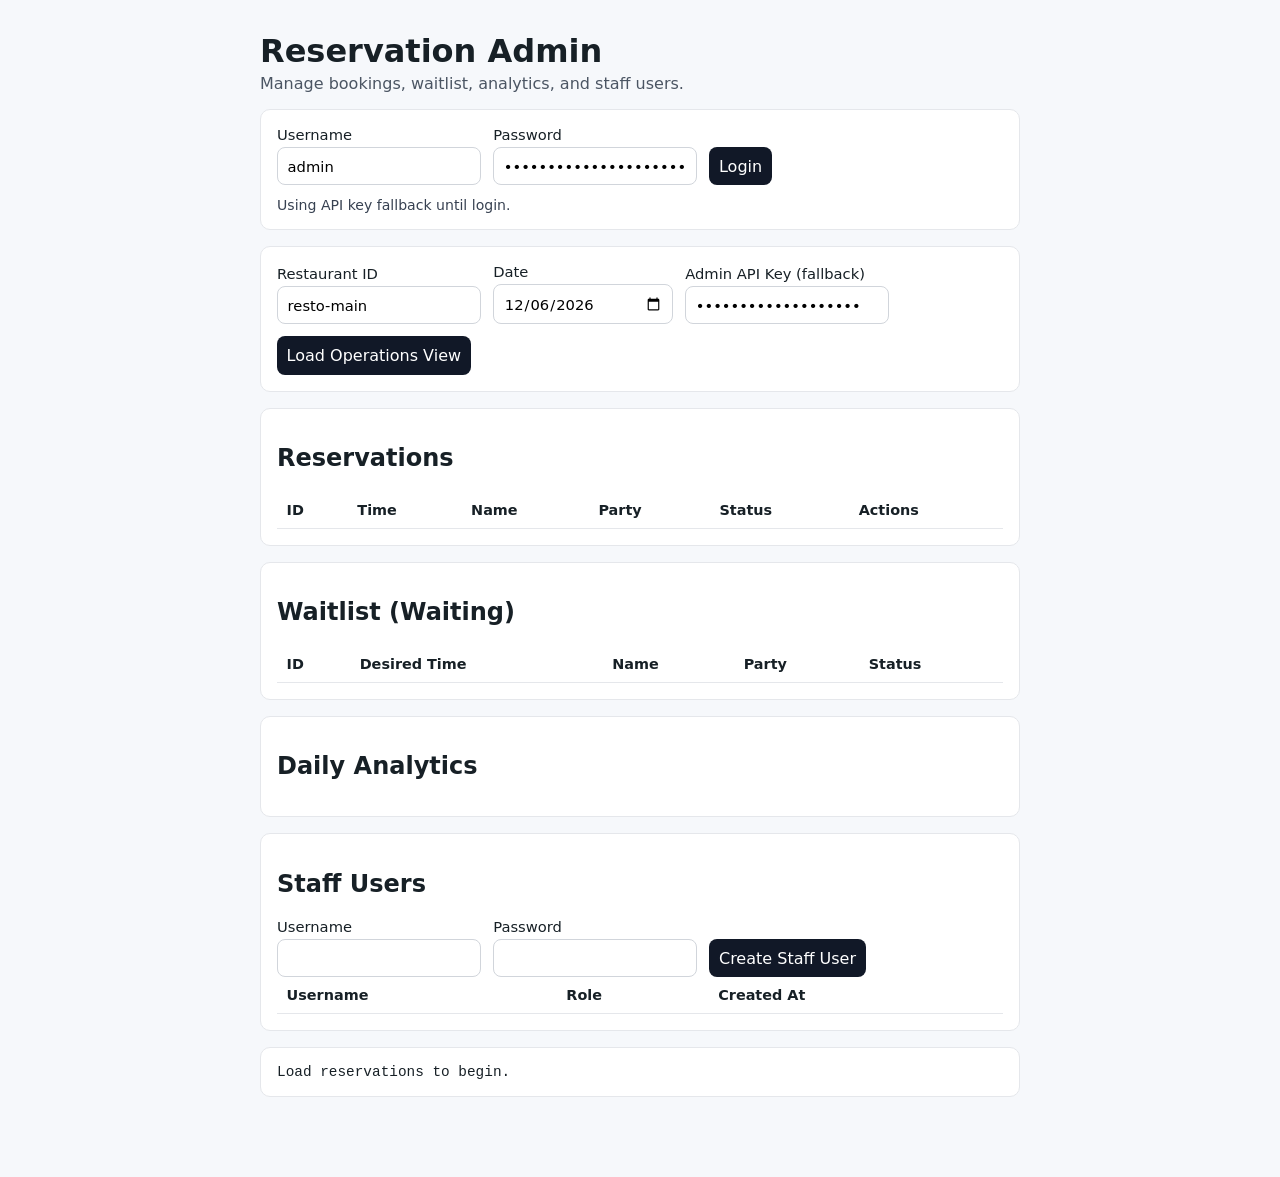
==== web/admin.html @ c88704f0 "Simplify to single admin role and keep core rollout functions" ====
<!doctype html>
<html lang="en">
  <head>
    <meta charset="UTF-8" />
    <meta name="viewport" content="width=device-width, initial-scale=1.0" />
    <title>Reservation Admin Dashboard</title>
    <link rel="stylesheet" href="/web/styles.css" />
  </head>
  <body>
    <main class="container">
      <h1>Reservation Admin</h1>
      <p class="subtitle">Manage bookings, waitlist, analytics, and staff users.</p>

      <form id="admin-login-form" class="card inline-form">
        <label>Username <input name="username" value="admin" required /></label>
        <label>Password <input name="password" type="password" value="change-me-admin-password" required /></label>
        <button type="submit">Login</button>
        <span id="auth-status" class="auth-status">Using API key fallback until login.</span>
      </form>

      <form id="admin-filter-form" class="card inline-form">
        <label>Restaurant ID <input name="restaurantId" value="resto-main" /></label>
        <label>Date <input name="date" type="date" /></label>
        <label>Admin API Key (fallback) <input name="adminKey" type="password" value="change-me-admin-key" /></label>
        <button type="submit">Load Operations View</button>
      </form>

      <section class="card">
        <h2>Reservations</h2>
        <table class="admin-table">
          <thead>
            <tr>
              <th>ID</th>
              <th>Time</th>
              <th>Name</th>
              <th>Party</th>
              <th>Status</th>
              <th>Actions</th>
            </tr>
          </thead>
          <tbody id="admin-table-body"></tbody>
        </table>
      </section>

      <section class="card">
        <h2>Waitlist (Waiting)</h2>
        <table class="admin-table">
          <thead>
            <tr>
              <th>ID</th>
              <th>Desired Time</th>
              <th>Name</th>
              <th>Party</th>
              <th>Status</th>
            </tr>
          </thead>
          <tbody id="waitlist-table-body"></tbody>
        </table>
      </section>

      <section class="card">
        <h2>Daily Analytics</h2>
        <div id="analytics-grid" class="analytics-grid"></div>
      </section>

      <section class="card" id="staff-management-section">
        <h2>Staff Users</h2>
        <form id="staff-create-form" class="inline-form">
          <label>Username <input name="username" required /></label>
          <label>Password <input name="password" type="password" required /></label>
          <button type="submit">Create Staff User</button>
        </form>
        <table class="admin-table">
          <thead>
            <tr>
              <th>Username</th>
              <th>Role</th>
              <th>Created At</th>
            </tr>
          </thead>
          <tbody id="staff-users-body"></tbody>
        </table>
      </section>

      <pre id="admin-result" class="card result">Load reservations to begin.</pre>
    </main>
    <script src="/web/admin.js"></script>
  </body>
</html>
---- web/styles.css ----
:root {
  font-family: Inter, system-ui, -apple-system, Segoe UI, Roboto, sans-serif;
  color: #172026;
  background: #f6f8fb;
}
body { margin: 0; }
.container { max-width: 760px; margin: 2rem auto; padding: 0 1rem 2rem; }
h1 { margin-bottom: 0.25rem; }
.subtitle { color: #4b5563; margin-top: 0; }
.card {
  background: #fff;
  border: 1px solid #e5e7eb;
  border-radius: 10px;
  padding: 1rem;
  margin-bottom: 1rem;
}
form { display: grid; gap: 0.75rem; }
label { display: grid; gap: 0.25rem; font-size: 0.92rem; }
input, textarea, button, select {
  font: inherit;
  padding: 0.6rem;
  border-radius: 8px;
  border: 1px solid #d1d5db;
}
button {
  cursor: pointer;
  background: #111827;
  color: white;
  border: none;
}
.slots { display: flex; flex-wrap: wrap; gap: 0.5rem; }
.slot-btn { background: #eef2ff; color: #1e3a8a; border: 1px solid #c7d2fe; }
.slot-btn.selected { background: #1d4ed8; color: #fff; border-color: #1d4ed8; }
.slot-btn:disabled { opacity: 0.4; cursor: not-allowed; }
.result { white-space: pre-wrap; font-size: 0.9rem; }

.inline-form {
  display: flex;
  flex-wrap: wrap;
  align-items: end;
  gap: 0.75rem;
}

.inline-form label {
  min-width: 180px;
}

.admin-table {
  width: 100%;
  border-collapse: collapse;
  font-size: 0.9rem;
}

.admin-table th,
.admin-table td {
  border-bottom: 1px solid #e5e7eb;
  text-align: left;
  padding: 0.6rem;
  vertical-align: top;
}

.admin-actions {
  display: flex;
  flex-wrap: wrap;
  gap: 0.35rem;
}

.status-badge {
  display: inline-block;
  padding: 0.2rem 0.45rem;
  border-radius: 999px;
  font-size: 0.78rem;
  text-transform: uppercase;
}

.status-pending { background: #fff7ed; color: #9a3412; }
.status-confirmed { background: #eff6ff; color: #1d4ed8; }
.status-seated { background: #ecfdf5; color: #047857; }
.status-completed { background: #f3f4f6; color: #374151; }
.status-cancelled, .status-no_show { background: #fef2f2; color: #b91c1c; }

.slot-unavailable { background: #fee2e2; color: #991b1b; border: 1px solid #fecaca; }
.status-waiting { background: #fef9c3; color: #854d0e; }

.analytics-grid { display: grid; grid-template-columns: repeat(auto-fit, minmax(150px, 1fr)); gap: 0.6rem; }
.analytics-card { border: 1px solid #e5e7eb; border-radius: 8px; padding: 0.7rem; background: #fafafa; display: grid; gap: 0.25rem; }
.analytics-card span { color: #4b5563; font-size: 0.82rem; }
.analytics-card strong { font-size: 1.1rem; }

.auth-status { color: #374151; font-size: 0.88rem; align-self: center; }

.hidden { display: none; }
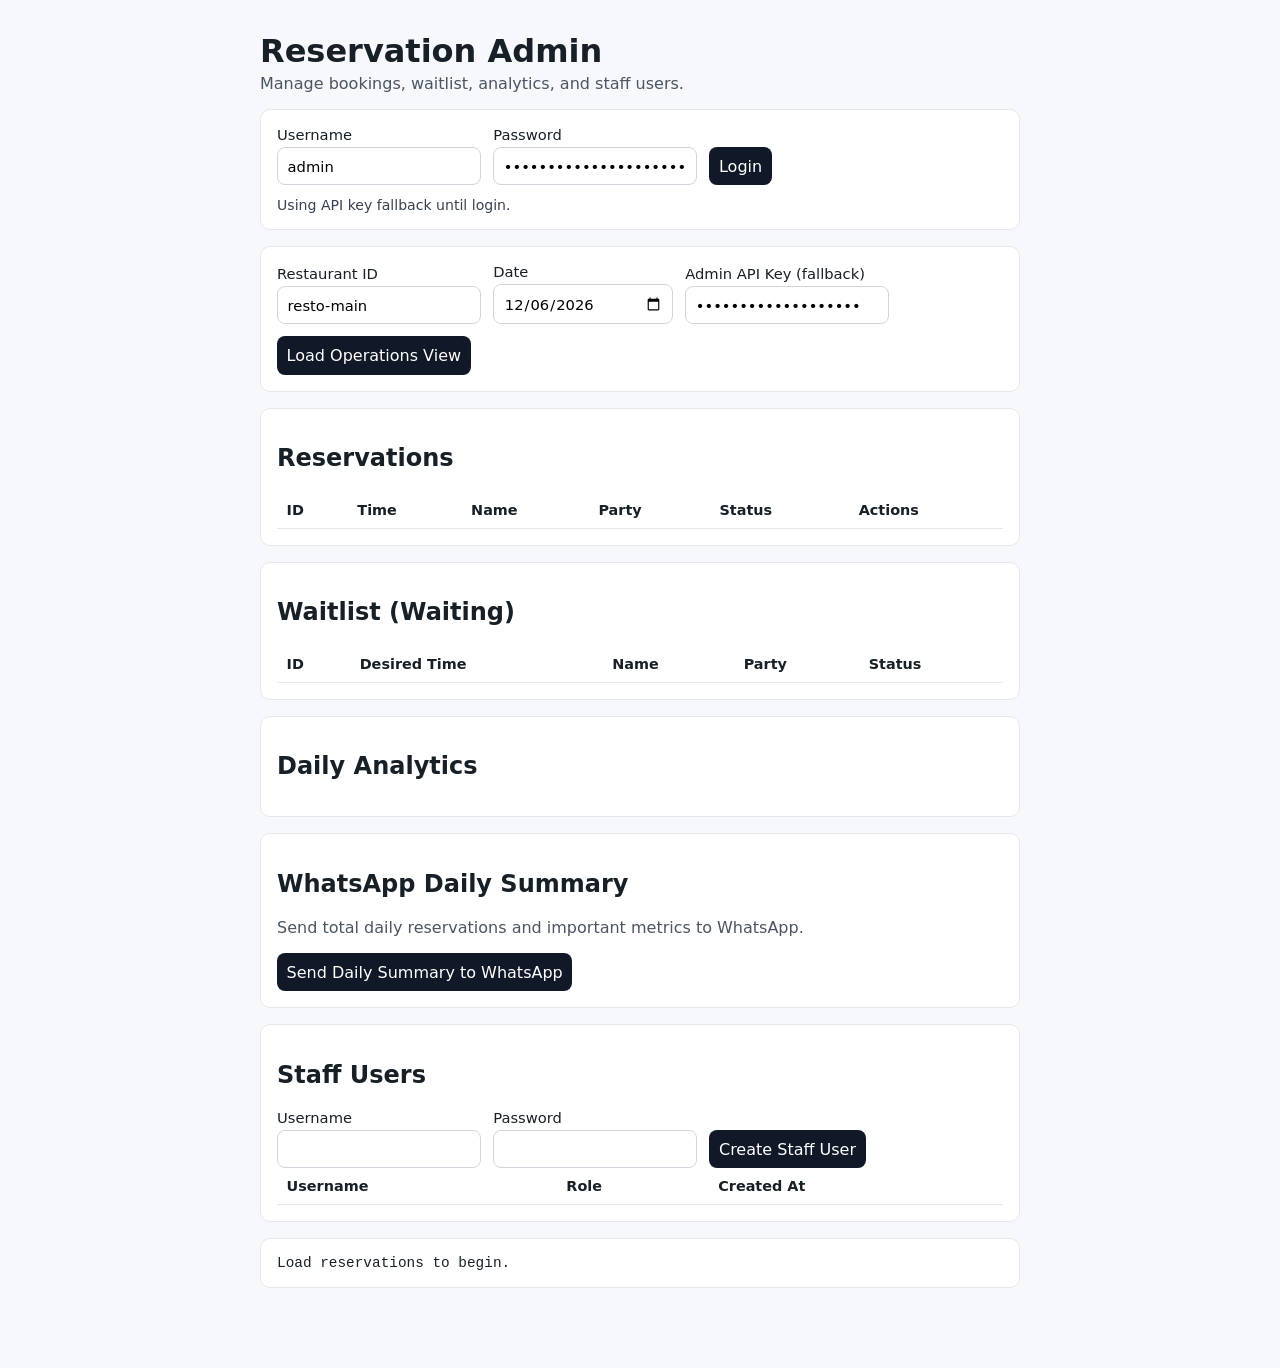
==== commit 5d797720: "Add WhatsApp daily summary notification flow" ====
--- a/web/admin.html
+++ b/web/admin.html
@@ -63,6 +63,15 @@
         <div id="analytics-grid" class="analytics-grid"></div>
       </section>
 
+      <section class="card">
+        <h2>WhatsApp Daily Summary</h2>
+        <p class="subtitle">Send total daily reservations and important metrics to WhatsApp.</p>
+        <div class="inline-form">
+          <button id="send-whatsapp-summary" type="button">Send Daily Summary to WhatsApp</button>
+          <span id="whatsapp-status" class="auth-status"></span>
+        </div>
+      </section>
+
       <section class="card" id="staff-management-section">
         <h2>Staff Users</h2>
         <form id="staff-create-form" class="inline-form">
--- a/web/styles.css
+++ b/web/styles.css
@@ -90,3 +90,5 @@
 .auth-status { color: #374151; font-size: 0.88rem; align-self: center; }
 
 .hidden { display: none; }
+
+#whatsapp-status { margin-left: 0.75rem; }
